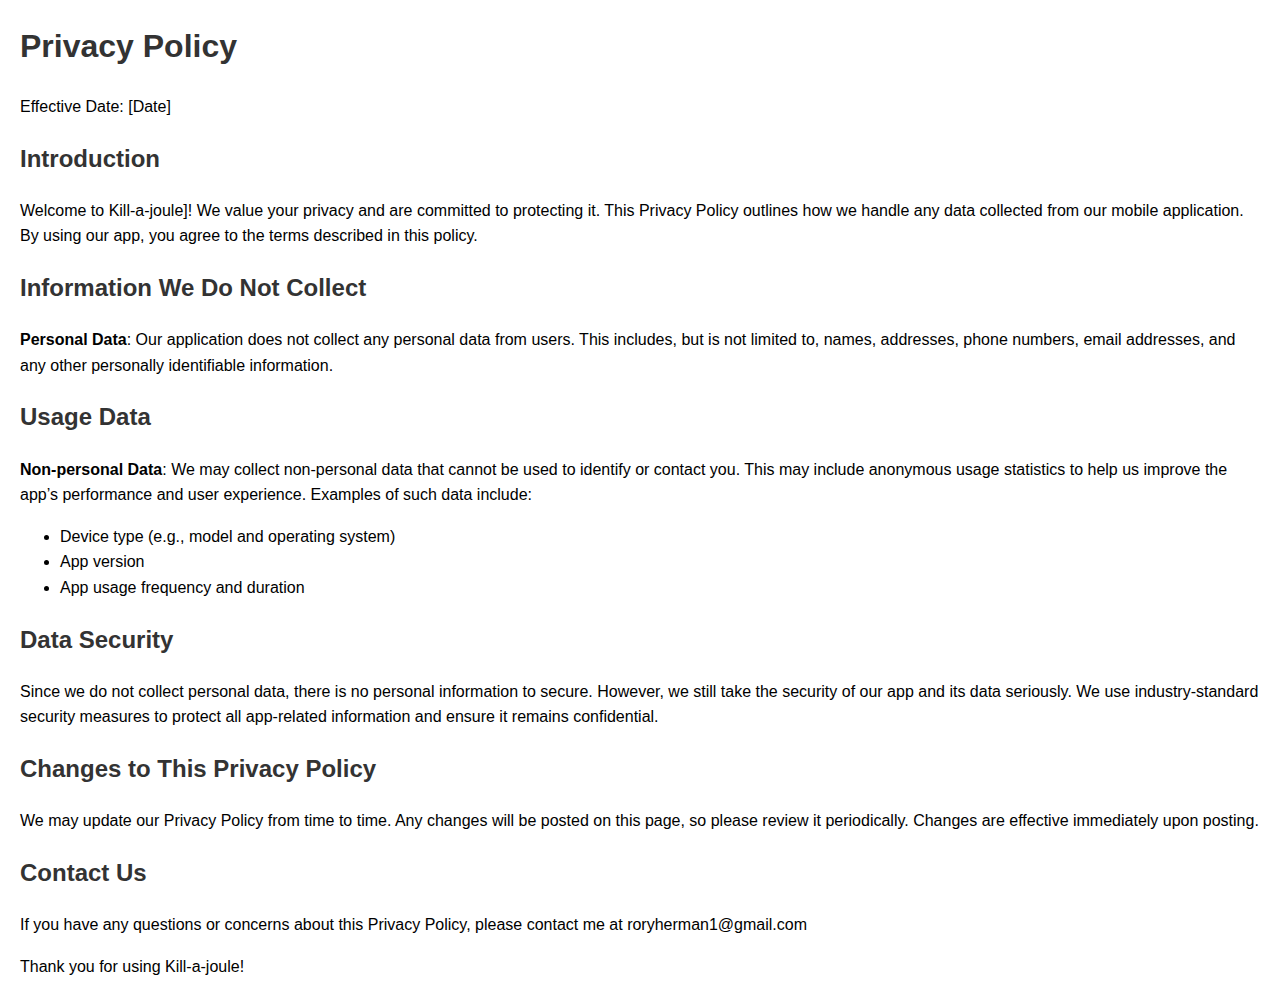
==== privacy.html @ 05146aaa "Create privacy.html" ====
<!DOCTYPE html>
<html lang="en">
<head>
    <meta charset="UTF-8">
    <meta name="viewport" content="width=device-width, initial-scale=1.0">
    <title>Privacy Policy</title>
    <style>
        body {
            font-family: Arial, sans-serif;
            line-height: 1.6;
            margin: 0;
            padding: 0 20px;
        }
        h1, h2 {
            color: #333;
        }
        p {
            margin: 1em 0;
        }
    </style>
</head>
<body>
    <h1>Privacy Policy</h1>
    <p>Effective Date: [Date]</p>
    
    <h2>Introduction</h2>
    <p>Welcome to Kill-a-joule]! We value your privacy and are committed to protecting it. This Privacy Policy outlines how we handle any data collected from our mobile application. By using our app, you agree to the terms described in this policy.</p>
    
    <h2>Information We Do Not Collect</h2>
    <p><strong>Personal Data</strong>: Our application does not collect any personal data from users. This includes, but is not limited to, names, addresses, phone numbers, email addresses, and any other personally identifiable information.</p>
    
    <h2>Usage Data</h2>
    <p><strong>Non-personal Data</strong>: We may collect non-personal data that cannot be used to identify or contact you. This may include anonymous usage statistics to help us improve the app’s performance and user experience. Examples of such data include:</p>
    <ul>
        <li>Device type (e.g., model and operating system)</li>
        <li>App version</li>
        <li>App usage frequency and duration</li>
    </ul>
    
    <h2>Data Security</h2>
    <p>Since we do not collect personal data, there is no personal information to secure. However, we still take the security of our app and its data seriously. We use industry-standard security measures to protect all app-related information and ensure it remains confidential.</p>
    
    <h2>Changes to This Privacy Policy</h2>
    <p>We may update our Privacy Policy from time to time. Any changes will be posted on this page, so please review it periodically. Changes are effective immediately upon posting.</p>
    
    <h2>Contact Us</h2>
    <p>If you have any questions or concerns about this Privacy Policy, please contact me at roryherman1@gmail.com</p>
    
    <p>Thank you for using Kill-a-joule!</p>    
</body>
</html>
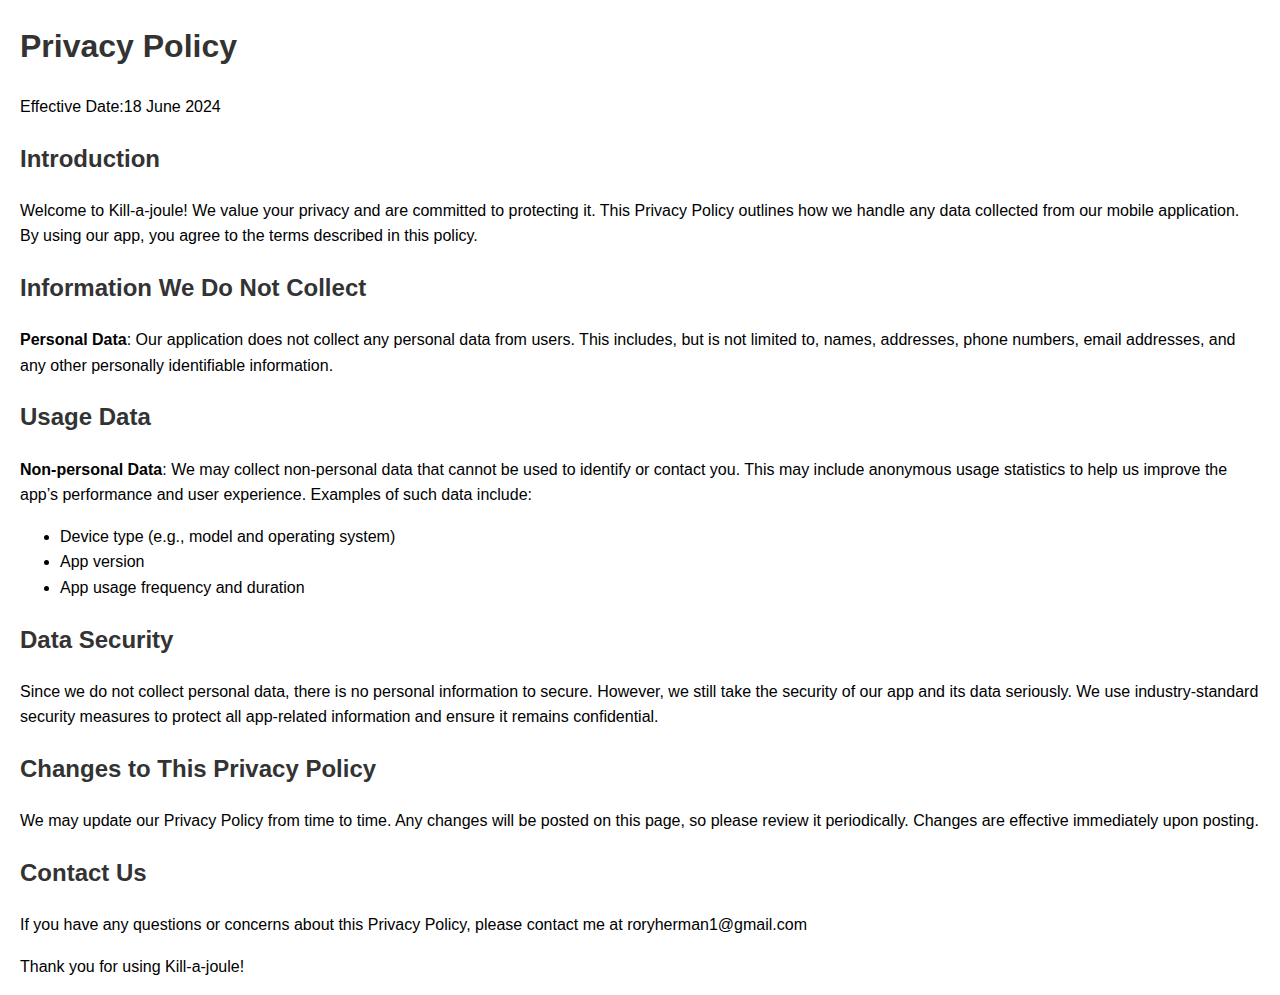
==== commit 7d0810bb: "Update privacy.html" ====
--- a/privacy.html
+++ b/privacy.html
@@ -21,10 +21,10 @@
 </head>
 <body>
     <h1>Privacy Policy</h1>
-    <p>Effective Date: [Date]</p>
+    <p>Effective Date:18 June 2024</p>
     
     <h2>Introduction</h2>
-    <p>Welcome to Kill-a-joule]! We value your privacy and are committed to protecting it. This Privacy Policy outlines how we handle any data collected from our mobile application. By using our app, you agree to the terms described in this policy.</p>
+    <p>Welcome to Kill-a-joule! We value your privacy and are committed to protecting it. This Privacy Policy outlines how we handle any data collected from our mobile application. By using our app, you agree to the terms described in this policy.</p>
     
     <h2>Information We Do Not Collect</h2>
     <p><strong>Personal Data</strong>: Our application does not collect any personal data from users. This includes, but is not limited to, names, addresses, phone numbers, email addresses, and any other personally identifiable information.</p>
